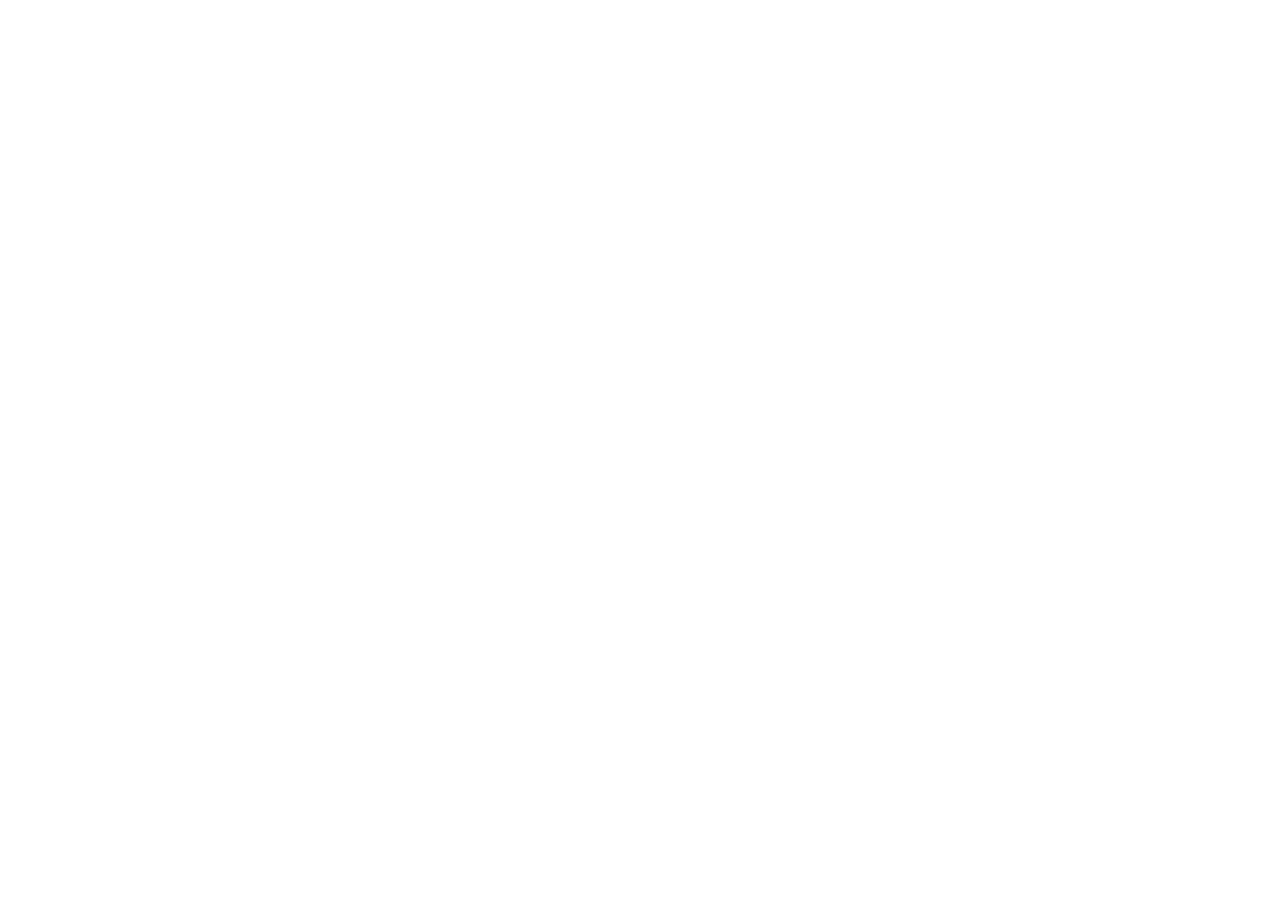
==== rock_paper_scissors/index.html @ 1be46651 "added blank HTML file with JS tag to run the game" ====
<!DOCTYPE html>
<html lang="en">
<head>
  <meta charset="UTF-8">
  <meta name="viewport" content="width=device-width, initial-scale=1.0">
  <title>Rock, Paper, Scissors</title>
</head>
<body>
  <script src="script.js"></script>
</body>
</html>
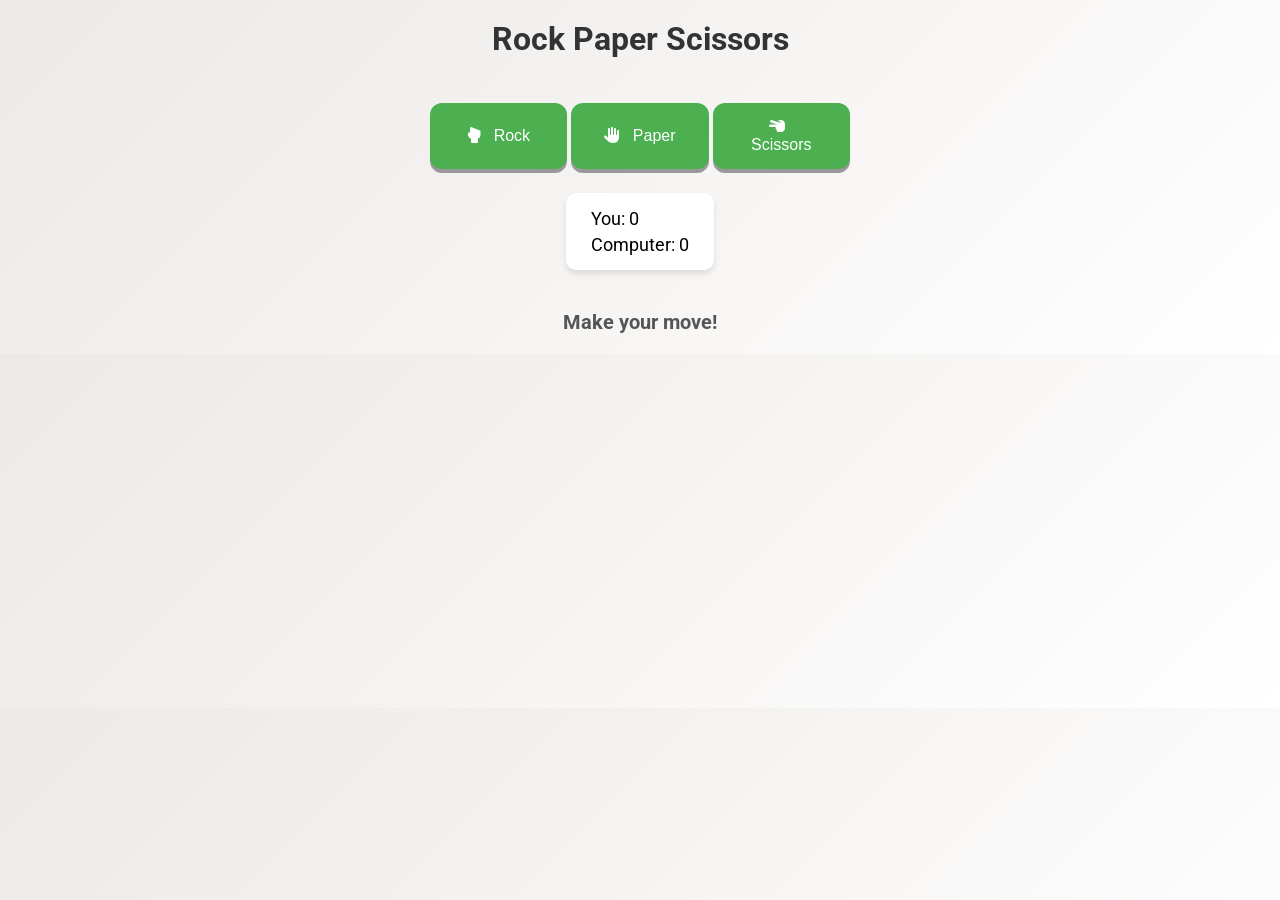
==== commit e866d1fe: "made rock/paper/scissors game UI with added CSS, JS, and HTML" ====
--- a/rock_paper_scissors/index.html
+++ b/rock_paper_scissors/index.html
@@ -2,10 +2,32 @@
 <html lang="en">
 <head>
   <meta charset="UTF-8">
-  <meta name="viewport" content="width=device-width, initial-scale=1.0">
-  <title>Rock, Paper, Scissors</title>
+  <title>Rock Paper Scissors</title>
+  <link rel="preconnect" href="https://fonts.googleapis.com">
+  <link rel="preconnect" href="https://fonts.gstatic.com" crossorigin>
+  <link href="https://fonts.googleapis.com/css2?family=Roboto:wght@500&display=swap" rel="stylesheet">
+  <link rel="stylesheet" href="styles.css">
+  <link rel="stylesheet" href="https://cdnjs.cloudflare.com/ajax/libs/font-awesome/6.4.0/css/all.min.css">
 </head>
 <body>
+  <h1>Rock Paper Scissors</h1>
+
+  <div id="buttons">
+    <button id="rock"><i class="fas fa-hand-back-fist"></i> Rock</button>
+    <button id="paper"><i class="fas fa-hand"></i> Paper</button>
+    <button id="scissors"><i class="fas fa-hand-scissors"></i> Scissors</button>
+  </div>
+  
+
+  <div id="scoreboard">
+    <p>You: <span id="user-score">0</span></p>
+    <p>Computer: <span id="computer-score">0</span></p>
+  </div>
+
+  <div id="result">
+    <p id="message">Make your move!</p>
+  </div>
+
   <script src="script.js"></script>
 </body>
 </html>
--- a/rock_paper_scissors/styles.css
+++ b/rock_paper_scissors/styles.css
@@ -0,0 +1,103 @@
+body {
+    background: linear-gradient(135deg, #ece9e6, #ffffff);
+    background-color: #f2f2f2; /* Light grey background */
+    font-family: 'Roboto', sans-serif;
+    margin: 0;
+    padding: 0;
+    display: flex;
+    flex-direction: column;
+    align-items: center;
+  }
+  
+  h1 {
+    color: #333;
+    margin-top: 20px;
+  }
+  
+  #buttons { 
+    display: flex; justify-content: center; margin-top: 20px; 
+}
+
+  #buttons button {
+    flex: 1;
+    max-width: 150px;
+    background-color: #4CAF50; /* Green background */
+    border: none;              /* Remove borders */
+    color: white;              /* White text */
+    padding: 15px 32px;        /* Some padding */
+    text-align: center;        /* Centered text */
+    text-decoration: none;     /* Remove underline */
+    display: inline-block;     /* Get buttons to line up */
+    font-size: 16px;           /* Increase font size */
+    margin: 4px 2px;           /* Add some margin */
+    cursor: pointer;           /* Pointer/hand icon */
+    border-radius: 12px;       /* Rounded corners */
+    transition: background-color 0.3s; /* Add transition for hover effect */
+    box-shadow: 0 4px #999;
+  }
+  
+  #buttons button i { 
+    margin-right: 8px; 
+}
+
+  #buttons button:hover {
+    background-color: #45a049; /* Darker green on hover */
+    transform: scale(1.05);
+  }
+  
+  #buttons button:active { 
+    background-color: #3e8e41; 
+    box-shadow: 0 2px #666; 
+    transform: translateY(2px); 
+}
+  
+  #scoreboard {
+    background-color: #ffffff; /* White background */
+    padding: 10px 20px;
+    margin-top: 20px;
+    border-radius: 10px;
+    box-shadow: 0 4px 6px rgba(0, 0, 0, 0.1);
+  }
+  
+  #scoreboard p {
+    margin: 5px;
+    font-size: 18px;
+  }
+  
+  #result {
+    margin-top: 20px;
+  }
+  
+  #message {
+    font-size: 20px;
+    font-weight: bold;
+    color: #555;
+  }
+  
+  .reset-button {
+    background-color: #008CBA; /* Blue background */
+    color: white;
+    padding: 12px 24px;
+    margin-top: 20px;
+    font-size: 16px;
+    border: none;
+    cursor: pointer;
+    border-radius: 12px;
+    transition: background-color 0.3s;
+  }
+  
+  .reset-button:hover {
+    background-color: #007B9E;
+  }
+
+  
+  /* animations */
+  @keyframes fadeIn {
+    from { opacity: 0; }
+    to { opacity: 1; }
+  }
+  
+  #message {
+    animation: fadeIn 0.5s;
+  }
+  
